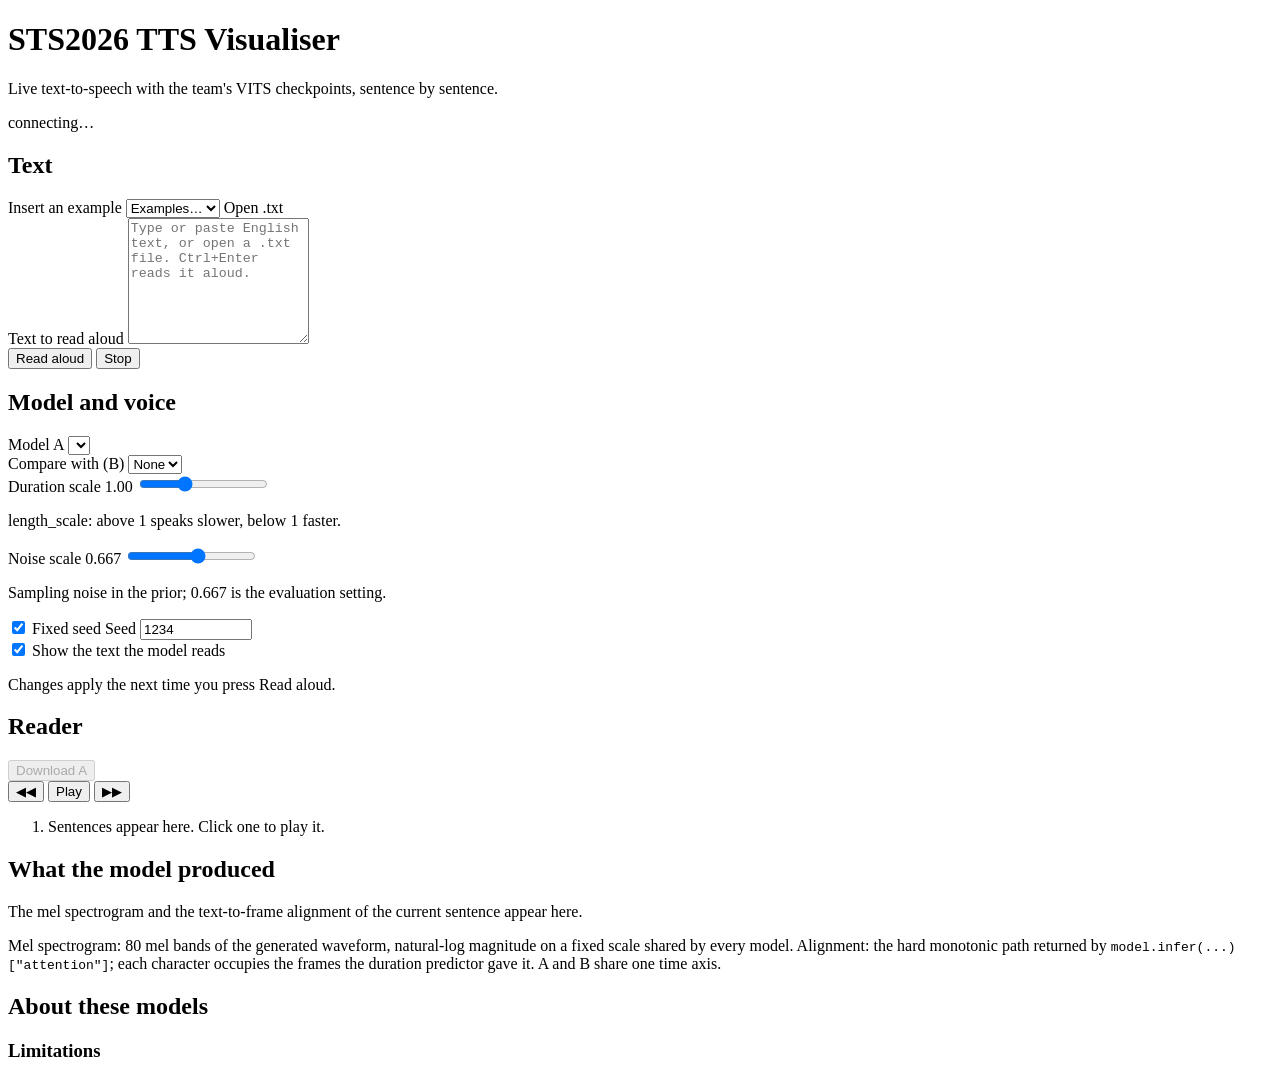
==== webui/static/index.html @ 91077307 "feat: local TTS visualiser web UI webui/server.py serves a local page (standard-library http.server," ====
<!doctype html>
<html lang="en">
<head>
  <meta charset="utf-8">
  <meta name="viewport" content="width=device-width, initial-scale=1">
  <title>STS2026 TTS Visualiser</title>
  <link rel="stylesheet" href="/static/style.css">
</head>
<body>
  <header class="top">
    <div class="brand">
      <h1>STS2026 TTS Visualiser</h1>
      <p class="sub">Live text-to-speech with the team's VITS checkpoints, sentence by sentence.</p>
    </div>
    <div class="chip" id="device" title="Inference device">connecting…</div>
  </header>

  <div class="banner" id="error" role="alert" hidden></div>

  <main class="layout">
    <section class="panel input" aria-labelledby="h-text">
      <div class="panel-head">
        <h2 id="h-text">Text</h2>
        <div class="tools">
          <label class="sr-only" for="examples">Insert an example</label>
          <select id="examples"><option value="">Examples…</option></select>
          <label class="btn">Open .txt<input id="file" type="file" accept=".txt,text/plain" hidden></label>
        </div>
      </div>
      <label class="sr-only" for="text">Text to read aloud</label>
      <textarea id="text" rows="8" spellcheck="true"
        placeholder="Type or paste English text, or open a .txt file. Ctrl+Enter reads it aloud."></textarea>
      <div class="actions">
        <button id="speak" class="primary" type="button">Read aloud</button>
        <button id="stop" type="button">Stop</button>
        <span class="progress" id="progress" aria-live="polite"></span>
      </div>
    </section>

    <section class="panel controls" aria-labelledby="h-controls">
      <h2 id="h-controls">Model and voice</h2>
      <div class="field">
        <label for="model-a"><span class="swatch a"></span>Model A</label>
        <select id="model-a"></select>
      </div>
      <div class="field">
        <label for="model-b"><span class="swatch b"></span>Compare with (B)</label>
        <select id="model-b"><option value="">None</option></select>
      </div>
      <div class="field" id="speaker-field" hidden>
        <label for="speaker">Speaker</label>
        <select id="speaker"></select>
      </div>
      <div class="field">
        <label for="length-scale">Duration scale <output id="length-out">1.00</output></label>
        <input id="length-scale" type="range" min="0.5" max="2" step="0.05" value="1">
        <p class="hint">length_scale: above 1 speaks slower, below 1 faster.</p>
      </div>
      <div class="field">
        <label for="noise-scale">Noise scale <output id="noise-out">0.667</output></label>
        <input id="noise-scale" type="range" min="0" max="1.2" step="0.001" value="0.667">
        <p class="hint">Sampling noise in the prior; 0.667 is the evaluation setting.</p>
      </div>
      <div class="field row">
        <label class="check"><input id="fixed-seed" type="checkbox" checked> Fixed seed</label>
        <label class="sr-only" for="seed">Seed</label>
        <input id="seed" type="number" min="0" max="2147483647" step="1" value="1234">
      </div>
      <div class="field row">
        <label class="check"><input id="show-norm" type="checkbox" checked> Show the text the model reads</label>
      </div>
      <p class="hint">Changes apply the next time you press Read aloud.</p>
    </section>

    <section class="panel reader" aria-labelledby="h-reader">
      <div class="panel-head">
        <h2 id="h-reader">Reader</h2>
        <div class="tools">
          <button id="download-a" type="button" disabled>Download A</button>
          <button id="download-b" type="button" disabled hidden>Download B</button>
        </div>
      </div>
      <div class="player" role="group" aria-label="Playback">
        <button id="prev" type="button" aria-label="Previous sentence" title="Previous sentence (←)">&#9664;&#9664;</button>
        <button id="play" type="button" class="primary" aria-label="Play" title="Play / pause (Space)">Play</button>
        <button id="next" type="button" aria-label="Next sentence" title="Next sentence (→)">&#9654;&#9654;</button>
        <div class="track-toggle" id="track-toggle" role="radiogroup" aria-label="Which model to hear" hidden>
          <label><input type="radio" name="track" value="0" aria-label="Hear model A" checked><span class="swatch a"></span>A</label>
          <label><input type="radio" name="track" value="1" aria-label="Hear model B"><span class="swatch b"></span>B</label>
        </div>
        <span class="clock" id="clock"></span>
      </div>
      <ol class="segments" id="segments" aria-live="off">
        <li class="empty">Sentences appear here. Click one to play it.</li>
      </ol>
    </section>

    <section class="panel visuals" aria-labelledby="h-visuals">
      <div class="panel-head">
        <h2 id="h-visuals">What the model produced</h2>
        <span class="muted" id="visual-caption"></span>
      </div>
      <div id="figures">
        <p class="muted empty">The mel spectrogram and the text-to-frame alignment of the current sentence appear here.</p>
      </div>
      <p class="hint">
        Mel spectrogram: 80 mel bands of the generated waveform, natural-log magnitude on a fixed scale shared
        by every model. Alignment: the hard monotonic path returned by <code>model.infer(...)["attention"]</code>;
        each character occupies the frames the duration predictor gave it. A and B share one time axis.
      </p>
    </section>

    <section class="panel about" aria-labelledby="h-about">
      <h2 id="h-about">About these models</h2>
      <p class="muted" id="eval-note"></p>
      <div class="cards" id="cards"></div>
      <h3>Limitations</h3>
      <ul id="limitations"></ul>
    </section>
  </main>

  <div class="tooltip" id="tooltip" hidden></div>
  <audio id="audio" preload="auto"></audio>
  <script src="/static/app.js"></script>
</body>
</html>
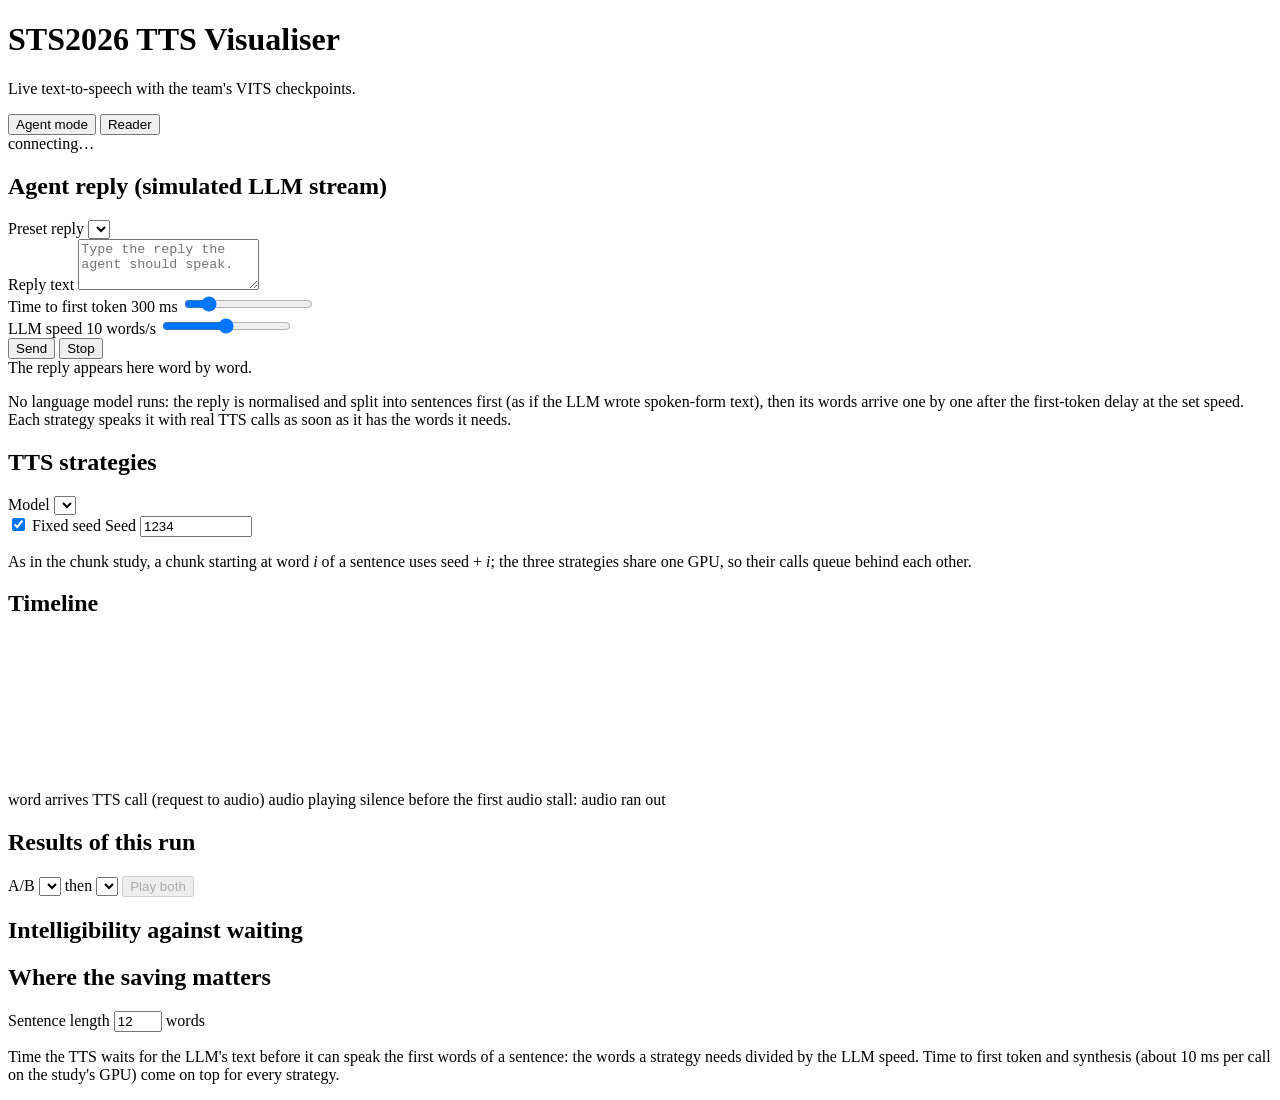
==== commit cb124599: "feat: Agent mode, a voice-agent streaming demo in the web UI The web UI gets two tabs. Agent mode (d" ====
--- a/webui/static/index.html
+++ b/webui/static/index.html
@@ -10,13 +10,123 @@
   <header class="top">
     <div class="brand">
       <h1>STS2026 TTS Visualiser</h1>
-      <p class="sub">Live text-to-speech with the team's VITS checkpoints, sentence by sentence.</p>
+      <p class="sub">Live text-to-speech with the team's VITS checkpoints.</p>
     </div>
+    <nav class="tabs" role="tablist" aria-label="Mode">
+      <button type="button" role="tab" id="tab-btn-agent" aria-controls="tab-agent" aria-selected="true">Agent mode</button>
+      <button type="button" role="tab" id="tab-btn-reader" aria-controls="tab-reader" aria-selected="false"
+        tabindex="-1">Reader</button>
+    </nav>
     <div class="chip" id="device" title="Inference device">connecting…</div>
   </header>
 
   <div class="banner" id="error" role="alert" hidden></div>
 
+  <div id="tab-agent" role="tabpanel" aria-labelledby="tab-btn-agent">
+  <main class="layout agent">
+    <section class="panel a-reply" aria-labelledby="h-reply">
+      <div class="panel-head">
+        <h2 id="h-reply">Agent reply <span class="muted">(simulated LLM stream)</span></h2>
+        <div class="tools">
+          <label class="sr-only" for="a-preset">Preset reply</label>
+          <select id="a-preset"></select>
+        </div>
+      </div>
+      <label class="sr-only" for="a-text">Reply text</label>
+      <textarea id="a-text" rows="3" spellcheck="true" placeholder="Type the reply the agent should speak."></textarea>
+      <div class="sliders">
+        <div class="field">
+          <label for="a-ttft">Time to first token <output id="a-ttft-out">300 ms</output></label>
+          <input id="a-ttft" type="range" min="0" max="2000" step="50" value="300">
+        </div>
+        <div class="field">
+          <label for="a-rate">LLM speed <output id="a-rate-out">10 words/s</output></label>
+          <input id="a-rate" type="range" min="0" max="1000" step="1" value="500">
+        </div>
+      </div>
+      <div class="actions">
+        <button id="a-run" class="primary" type="button">Send</button>
+        <button id="a-stop" type="button">Stop</button>
+        <div class="listen" id="a-listen" role="radiogroup" aria-label="Strategy to listen to during the run"></div>
+        <span class="progress" id="a-progress" aria-live="polite"></span>
+      </div>
+      <div class="bubble" id="a-bubble"><span class="muted">The reply appears here word by word.</span></div>
+      <p class="hint">No language model runs: the reply is normalised and split into sentences first (as if the
+        LLM wrote spoken-form text), then its words arrive one by one after the first-token delay at the set speed.
+        Each strategy speaks it with real TTS calls as soon as it has the words it needs.</p>
+    </section>
+
+    <section class="panel a-strategies" aria-labelledby="h-strategies">
+      <h2 id="h-strategies">TTS strategies</h2>
+      <div class="field">
+        <label for="a-model">Model</label>
+        <select id="a-model"></select>
+      </div>
+      <div id="a-lanes"></div>
+      <div class="field row">
+        <label class="check"><input id="a-fixed-seed" type="checkbox" checked> Fixed seed</label>
+        <label class="sr-only" for="a-seed">Seed</label>
+        <input id="a-seed" type="number" min="0" max="2147000000" step="1" value="1234">
+      </div>
+      <p class="hint">As in the chunk study, a chunk starting at word <i>i</i> of a sentence uses seed + <i>i</i>;
+        the three strategies share one GPU, so their calls queue behind each other.</p>
+    </section>
+
+    <section class="panel a-timeline" aria-labelledby="h-timeline">
+      <div class="panel-head">
+        <h2 id="h-timeline">Timeline</h2>
+        <span class="muted" id="a-timeline-caption"></span>
+      </div>
+      <canvas id="a-canvas" role="img" aria-label="Timeline of text arrival, TTS calls and playback"></canvas>
+      <div class="key">
+        <span><i class="k word"></i>word arrives</span>
+        <span><i class="k call"></i>TTS call (request to audio)</span>
+        <span><i class="k play"></i>audio playing</span>
+        <span><i class="k wait"></i>silence before the first audio</span>
+        <span><i class="k stall"></i>stall: audio ran out</span>
+      </div>
+    </section>
+
+    <section class="panel a-results" aria-labelledby="h-results">
+      <div class="panel-head">
+        <h2 id="h-results">Results of this run</h2>
+        <div class="tools ab">
+          <label for="a-ab-a">A/B</label>
+          <select id="a-ab-a" aria-label="First strategy"></select>
+          <span class="muted">then</span>
+          <select id="a-ab-b" aria-label="Second strategy"></select>
+          <button id="a-ab-play" type="button" disabled>Play both</button>
+        </div>
+      </div>
+      <div class="cards" id="a-cards"></div>
+      <p class="hint" id="a-study-note"></p>
+    </section>
+
+    <div class="a-charts">
+    <section class="panel a-tradeoff" aria-labelledby="h-tradeoff">
+      <h2 id="h-tradeoff">Intelligibility against waiting</h2>
+      <div id="a-tradeoff" class="chart"></div>
+      <p class="hint" id="a-tradeoff-note"></p>
+    </section>
+
+    <section class="panel a-speed" aria-labelledby="h-speed">
+      <h2 id="h-speed">Where the saving matters</h2>
+      <div class="field row">
+        <label for="a-length">Sentence length</label>
+        <input id="a-length" type="number" min="1" max="60" step="1" value="12">
+        <span class="muted">words</span>
+      </div>
+      <div id="a-speed-chart" class="chart"></div>
+      <p id="a-speed-text" class="speed-text"></p>
+      <p class="hint">Time the TTS waits for the LLM's text before it can speak the first words of a sentence:
+        the words a strategy needs divided by the LLM speed. Time to first token and synthesis (about 10 ms per
+        call on the study's GPU) come on top for every strategy.</p>
+    </section>
+    </div>
+  </main>
+  </div>
+
+  <div id="tab-reader" role="tabpanel" aria-labelledby="tab-btn-reader" hidden>
   <main class="layout">
     <section class="panel input" aria-labelledby="h-text">
       <div class="panel-head">
@@ -118,9 +228,11 @@
       <ul id="limitations"></ul>
     </section>
   </main>
+  </div>
 
   <div class="tooltip" id="tooltip" hidden></div>
   <audio id="audio" preload="auto"></audio>
   <script src="/static/app.js"></script>
+  <script src="/static/agent.js"></script>
 </body>
 </html>
